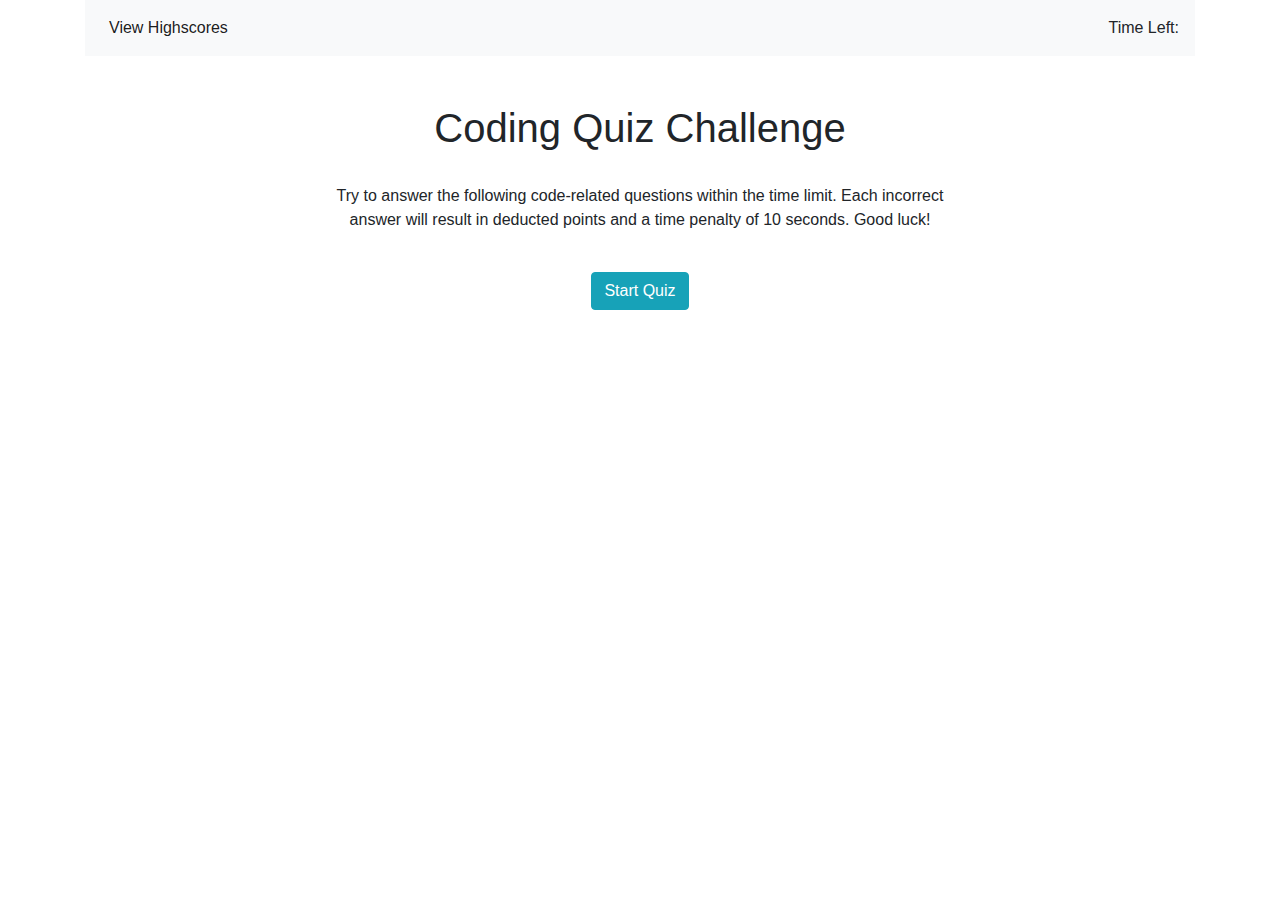
==== index.html @ ce39964c "updates" ====
<!DOCTYPE html>
<html lang="en">

<head>
    <meta charset="UTF-8">
    <meta name="viewport" content="width=device-width, initial-scale=1.0">
    <meta http-equiv="X-UA-Compatible" content="ie=edge">
    <link rel="stylesheet" href="https://cdnjs.cloudflare.com/ajax/libs/twitter-bootstrap/4.4.1/css/bootstrap.min.css">
    <link rel="stylesheet" href="https://cdnjs.cloudflare.com/ajax/libs/font-awesome/5.11.2/css/all.min.css">
    <link rel="stylesheet" href="style.css">
    <title>Coding Quiz</title>
    <script src="script.js"></script>
    <script src="https://cdnjs.cloudflare.com/ajax/libs/jquery/3.4.1/jquery.slim.min.js"></script>
    <script src="https://cdnjs.cloudflare.com/ajax/libs/popper.js/1.16.0/umd/popper.min.js"></script>
    <script src="https://cdnjs.cloudflare.com/ajax/libs/twitter-bootstrap/4.4.1/js/bootstrap.min.js"></script>
</head>

<body>
    <div class="container">

        <!--Navbar with highscore link and timer-->
        <div class="navbarHeader">
            <nav class="navbar navbar-expand-lg navbar-light bg-light">
                <div class="collapse navbar-collapse" id="navbarText">
                    <ul class="navbar-nav mr-auto">
                        <li class="nav-item active">
                            <a class="nav-link" href="#">View Highscores<span class="sr-only">(current)</span></a>
                        </li>
                    </ul>
                    <div class="navbar-texttext-dark time">
                        Time Left:
                    </div>
                </div>
            </nav>
        </div>

        <!--Landing screen with instructions and start button-->
        <div class="startScreen text-center">
            <div class="row justify-content-center mt-5">
                <div class="col-7">
                    <h1 id="h1">Coding Quiz Challenge</h1>
                    <br>
                    <p id="p">Try to answer the following code-related questions within the time limit. Each incorrect
                        answer will result in deducted points and a time penalty of 10 seconds. Good luck!</p>
                    <br>
                    <button type="button" class="btn btn-info" id="start-button">Start Quiz</button>
                </div>
            </div>
        </div>

        <!--Divs for the dynamic questions, choices, and answer message-->
        <div class="questionScreen text-center">
            <!-- <div class="hide questionStyle" id="question"></div>
            <div class="hide" id="choices">
                <button type="button" class="btn btn-primary hide" id="button1"></button>
                <button type="button" class="btn btn-primary hide" id="button2"></button>
                <button type="button" class="btn btn-primary hide" id="button3"></button>
                <button type="button" class="btn btn-primary hide" id="button4"></button>
            </div>
            <div class="hide" id="answerResult"></div> -->
        </div>


    </div>

</body>

</html>
---- style.css ----
.hide {
    display: none; 
}

.questionStyle {
    font-size: large;
}
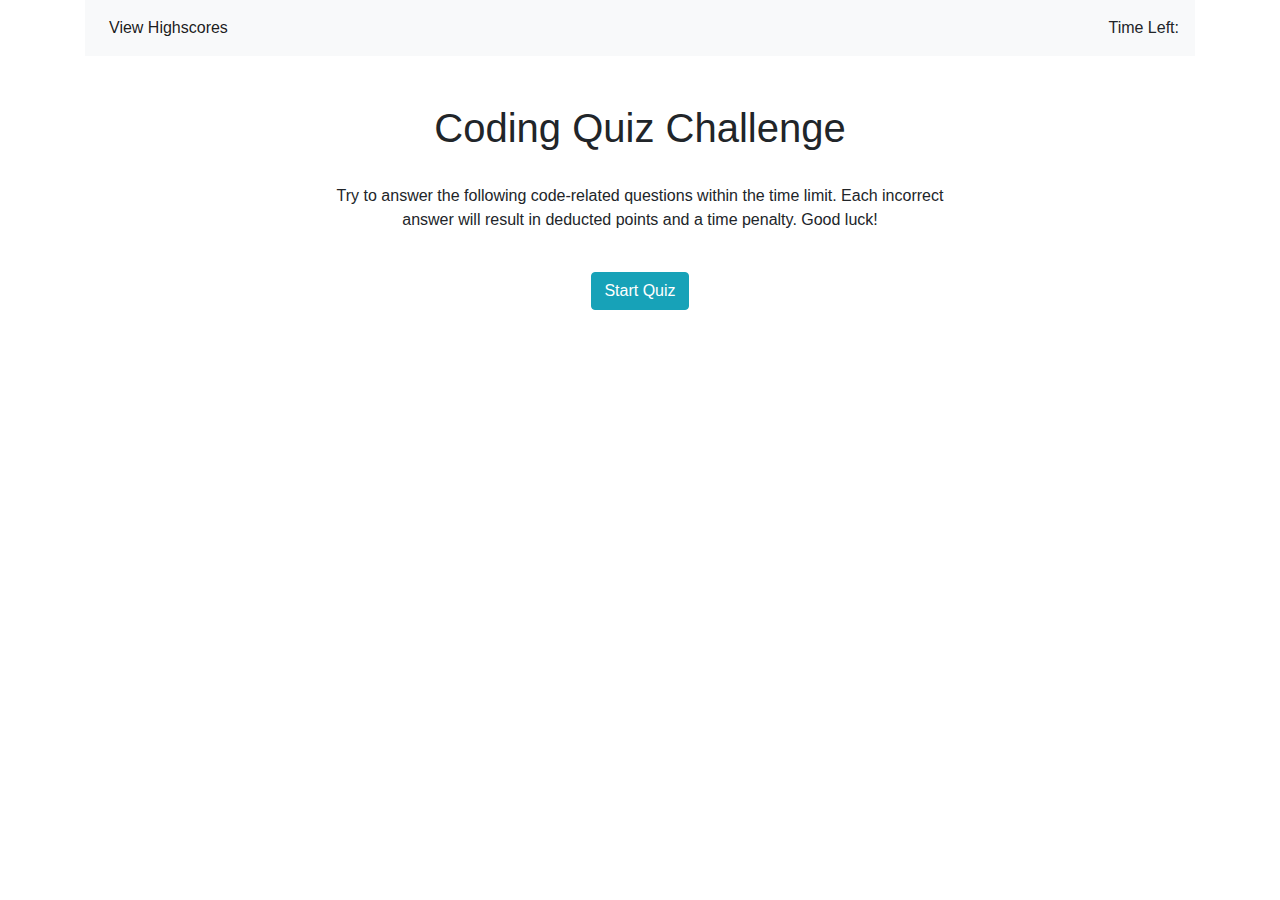
==== commit 92cb28f4: "updating files" ====
--- a/index.html
+++ b/index.html
@@ -41,7 +41,7 @@
                     <h1 id="h1">Coding Quiz Challenge</h1>
                     <br>
                     <p id="p">Try to answer the following code-related questions within the time limit. Each incorrect
-                        answer will result in deducted points and a time penalty of 10 seconds. Good luck!</p>
+                        answer will result in deducted points and a time penalty. Good luck!</p>
                     <br>
                     <button type="button" class="btn btn-info" id="start-button">Start Quiz</button>
                 </div>
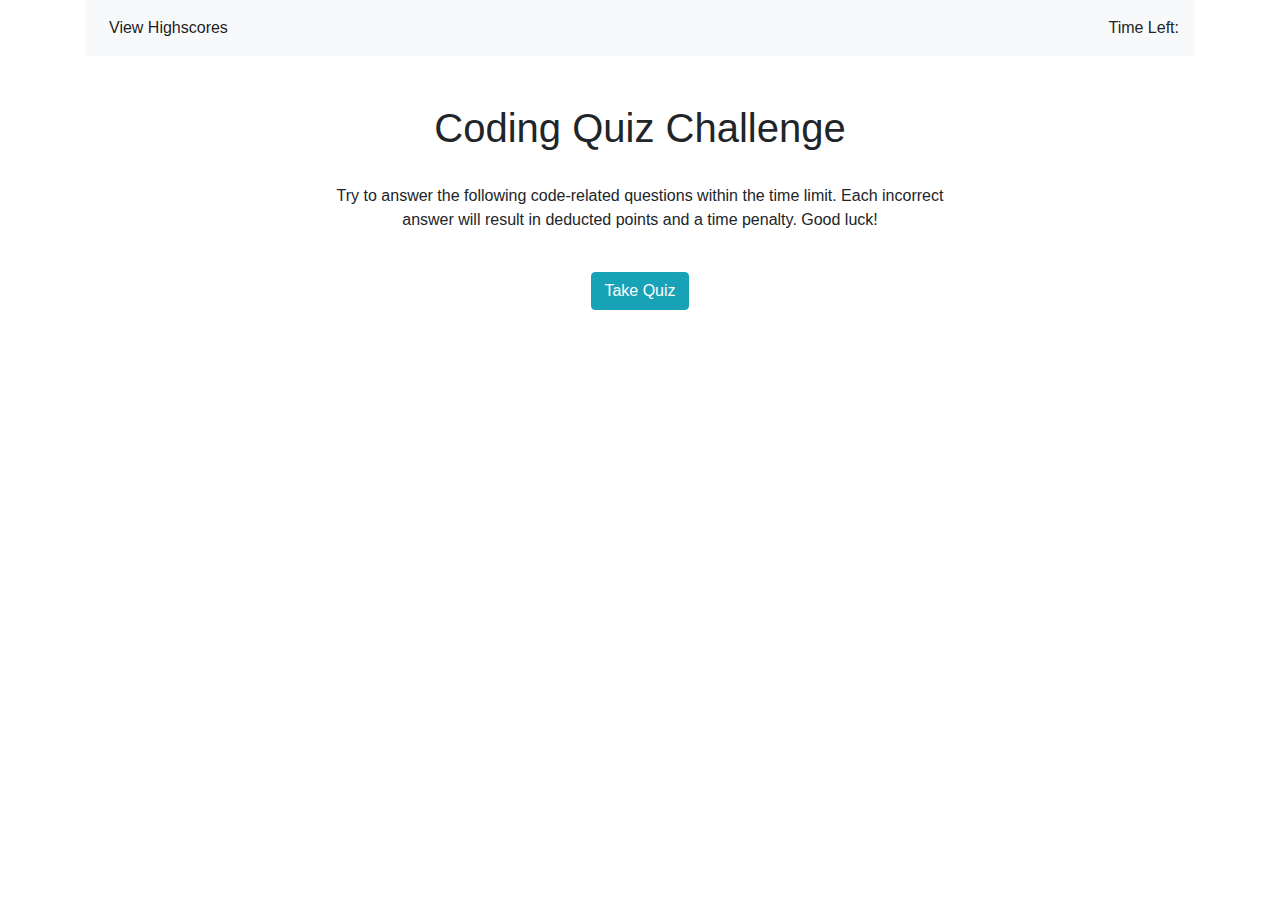
==== commit c64b7fa1: "update" ====
--- a/index.html
+++ b/index.html
@@ -43,21 +43,21 @@
                     <p id="p">Try to answer the following code-related questions within the time limit. Each incorrect
                         answer will result in deducted points and a time penalty. Good luck!</p>
                     <br>
-                    <button type="button" class="btn btn-info" id="start-button">Start Quiz</button>
+                    <button type="button" class="btn btn-info" id="start-button">Take Quiz</button>
                 </div>
             </div>
         </div>
 
         <!--Divs for the dynamic questions, choices, and answer message-->
         <div class="questionScreen text-center">
-            <!-- <div class="hide questionStyle" id="question"></div>
-            <div class="hide" id="choices">
-                <button type="button" class="btn btn-primary hide" id="button1"></button>
-                <button type="button" class="btn btn-primary hide" id="button2"></button>
-                <button type="button" class="btn btn-primary hide" id="button3"></button>
-                <button type="button" class="btn btn-primary hide" id="button4"></button>
-            </div>
-            <div class="hide" id="answerResult"></div> -->
+
+            <div class="input-group mb-3">
+                <input type="text" class="form-control hide inputClass" placeholder="Player's Name" aria-label="Player's Name" aria-describedby="basic-addon2">
+                <div class="input-group-append">
+                  <button class="btn btn-outline-secondary hide inputBtnClass" type="button">Submit</button>
+                </div>
+              </div>
+
         </div>
 
 
@@ -65,4 +65,4 @@
 
 </body>
 
-</html>+</html>
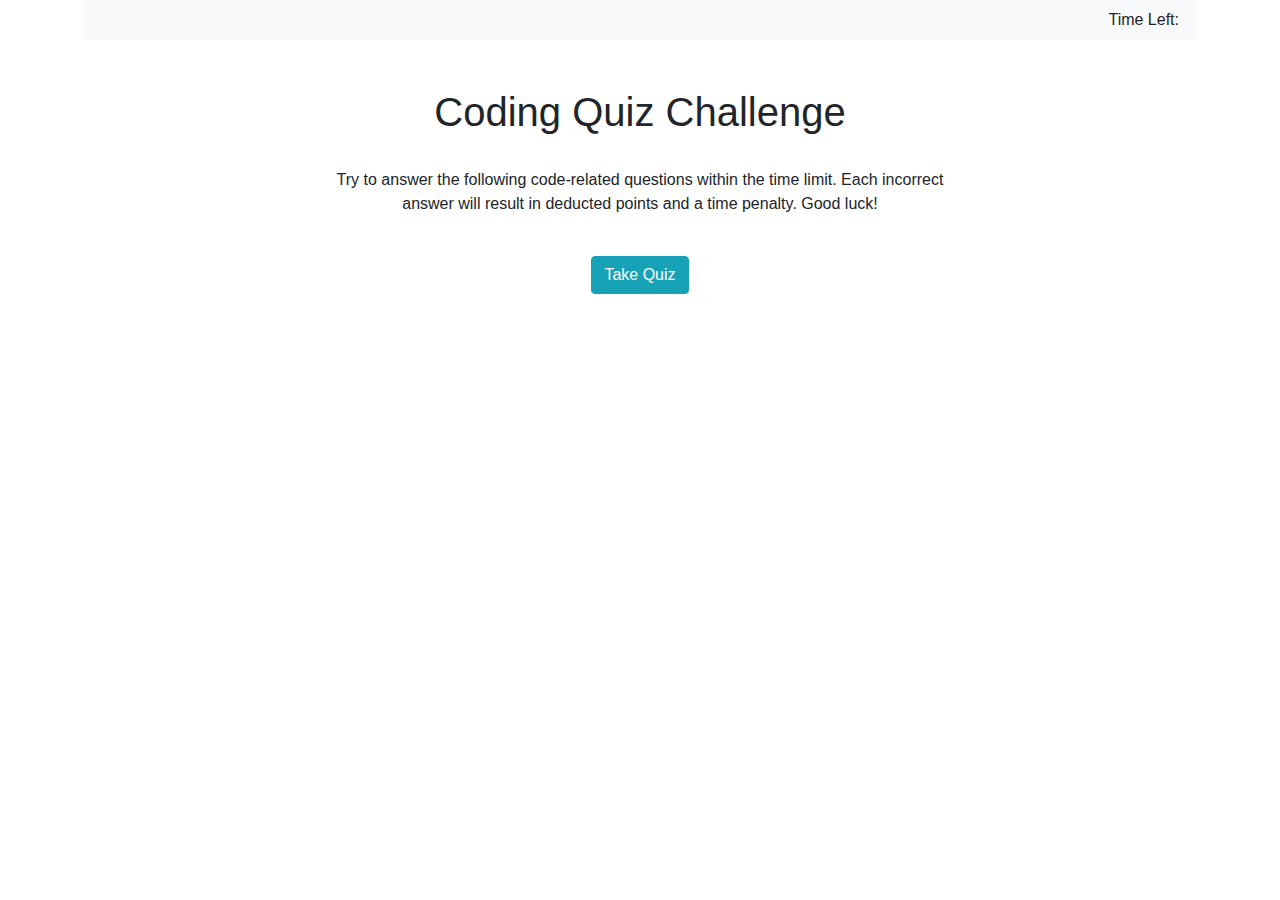
==== commit 42f5f4b9: "Updating" ====
--- a/index.html
+++ b/index.html
@@ -24,7 +24,8 @@
                 <div class="collapse navbar-collapse" id="navbarText">
                     <ul class="navbar-nav mr-auto">
                         <li class="nav-item active">
-                            <a class="nav-link" href="#">View Highscores<span class="sr-only">(current)</span></a>
+                            <a onclick="renderEnd()" class="nav-link" href=""><span
+                                    class="sr-only">(current)</span></a>
                         </li>
                     </ul>
                     <div class="navbar-texttext-dark time">
@@ -50,14 +51,45 @@
 
         <!--Divs for the dynamic questions, choices, and answer message-->
         <div class="questionScreen text-center">
+            <div class="question-div">
+                <h2 class="question-h2"></h2>
+            </div>
+            <div class="button-div">
+            </div>
+            <div class="result-div">
+                <h4 class="result-h4"></h4>
+            </div>
+        </div>
 
+        <!--Divs for ending page: title, input field and button-->
+        <div class=messageAndResultDiv>
+            <h1 class="highscore-h1"></h1>
+            <h4 class="highscore-h4"></h4>
             <div class="input-group mb-3">
-                <input type="text" class="form-control hide inputClass" placeholder="Player's Name" aria-label="Player's Name" aria-describedby="basic-addon2">
+                <input type="text" class="form-control hide inputClass" placeholder="Player's Name"
+                    aria-label="Player's Name" aria-describedby="basic-addon2">
                 <div class="input-group-append">
-                  <button class="btn btn-outline-secondary hide inputBtnClass" type="button">Submit</button>
+                    <button class="btn btn-outline-secondary hide inputBtnClass" type="button">Submit Name</button>
                 </div>
-              </div>
+            </div>
+        </div>
 
+
+        <h1 class="highscores-title"></h1>
+        <div class=highscoreDiv>
+            <div class="row">
+                <div class="col-3"></div>
+                <div class="col-3 highscorenamediv">
+                    <p class="highscoreName"></p>
+                </div>
+                <div class="col-3 highscorescorediv">
+                    <p class="highscoreScore"></p>
+                </div>
+                <div class="col-3"></div>
+            </div>
+        </div>
+        <div class="viewScoresBtnDiv">
+            <button type="button" class="btn btn-info hide" id="retakeBtn">Take Quiz Again</button>
         </div>
 
 
@@ -65,4 +97,4 @@
 
 </body>
 
-</html>
+</html>